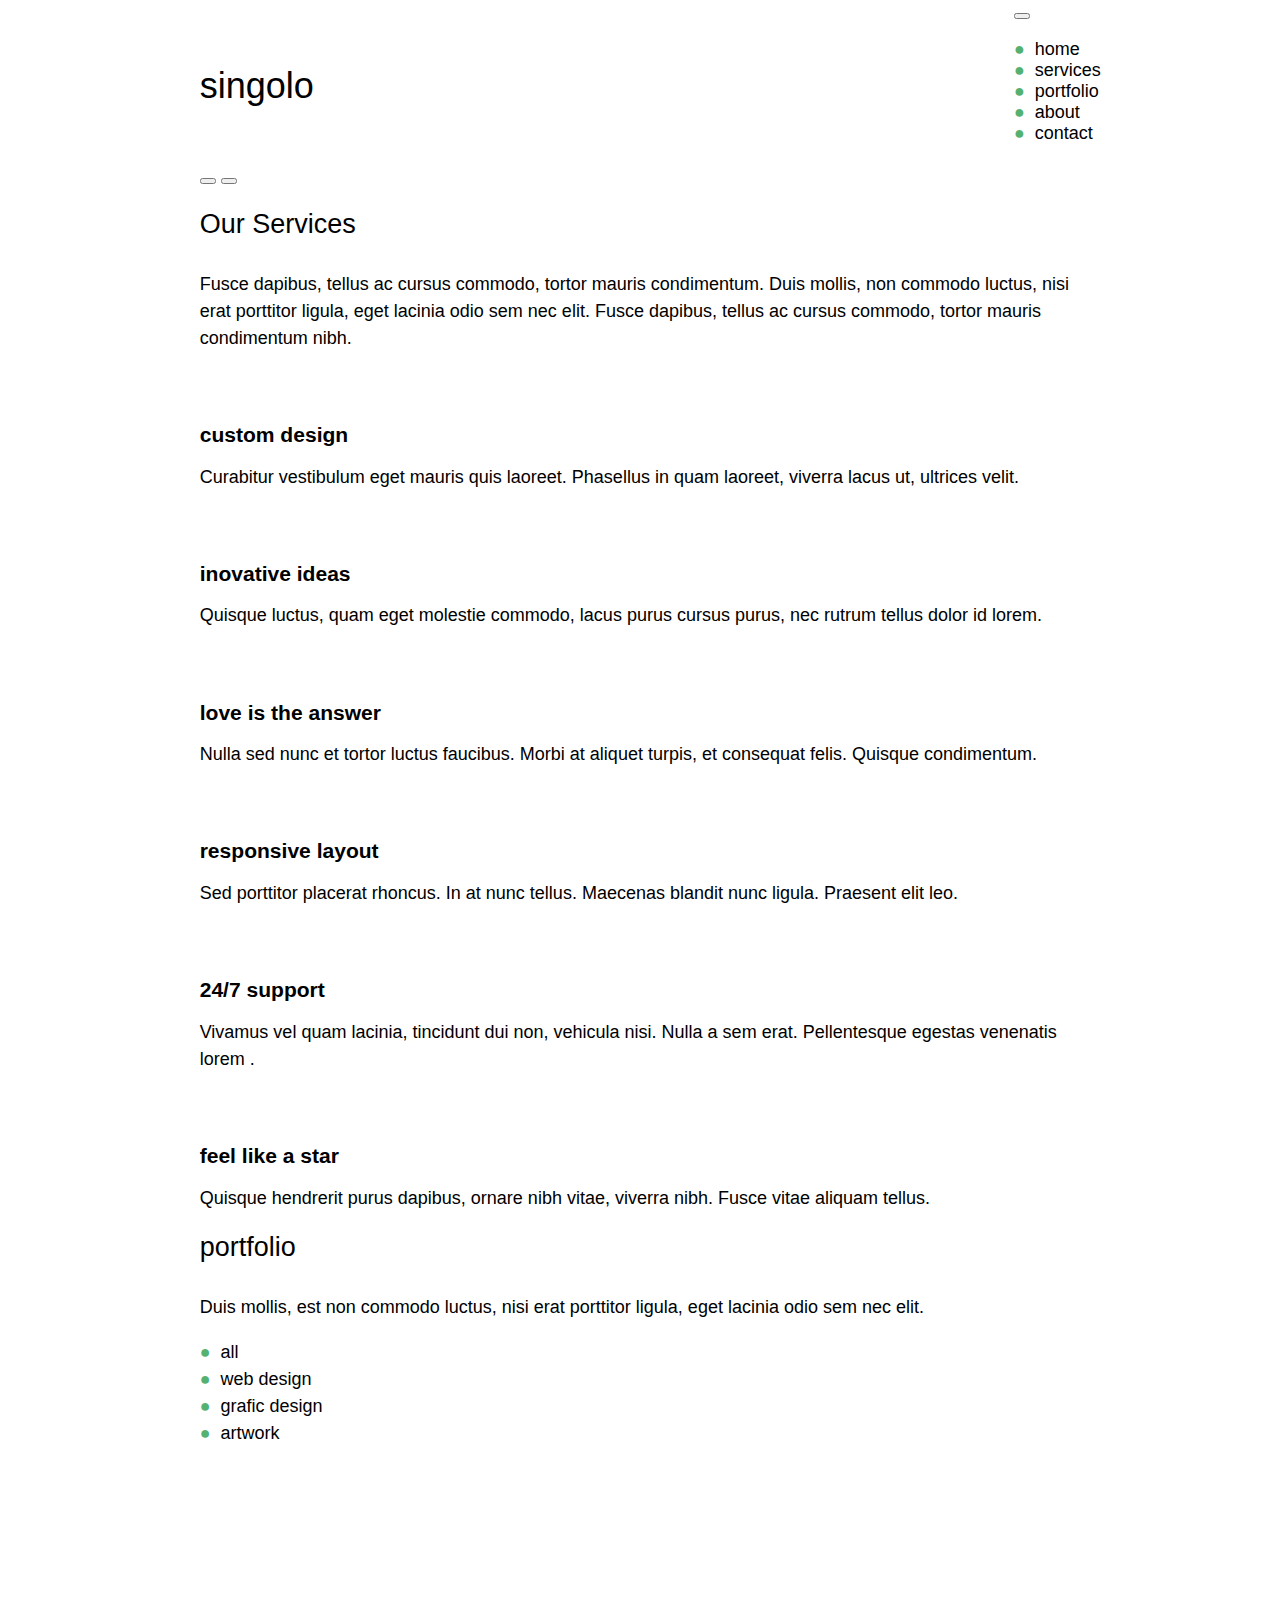
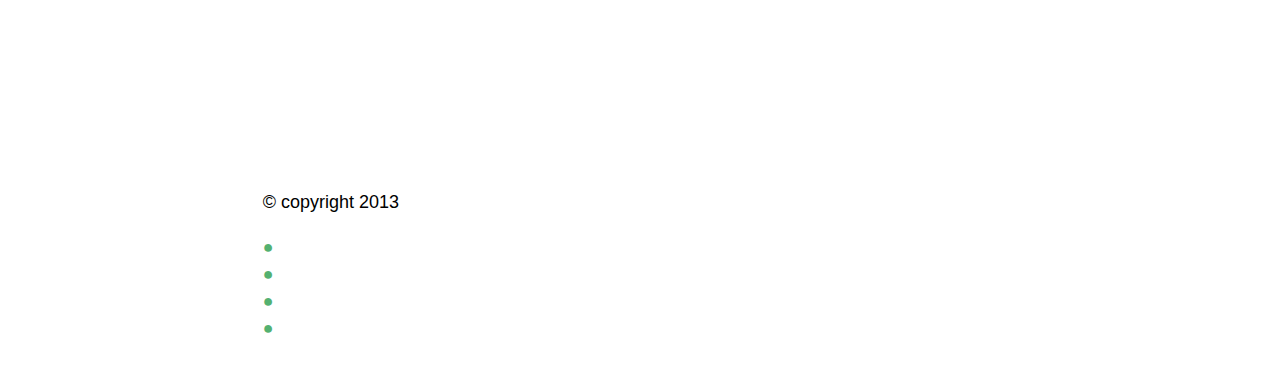
==== index2.html @ 289243b2 "Create index2.html" ====
<!DOCTYPE html>
<html lang="en">

<head>
  <meta charset="UTF-8" />
  <meta name="viewport" content="width=device-width, initial-scale=1.0" />
  <link rel="stylesheet" href="style.css" />
  <title>Singolo</title>
</head>

<body>
  <header id="header" class="header">
    <div class="logo">
      <h1> <a href="">singolo</a></h1>
    </div>
    <nav class="header__navigation">
      <button id="button"></button>
      <div id="picture"></div>
      <ul id="navigation">
        <li class="nav_item">
          <a id="home_A" class="nav_link" href="#slider">home</a>
        </li>
        <li class="nav_item">
          <a id="services_A" class="nav_link" href="#services">services</a>
        </li>
        <li class="nav_item">
          <a id="portfolio_A" class="nav_link" href="#portfolio">portfolio</a>
        </li>
        <li class="nav_item">
          <a id="about_A" class="nav_link" href="#about">about</a>
        </li>
        <li class="nav_item">
          <a id="contact_A" class="nav_link" href="#footer">contact</a>
        </li>
      </ul>
    </nav>
  </header>

  <main>
    <section class="slider_all">
      <div id="slider">
        <button id="button_left"></button>
        <button id="button_right"></button>
      </div>
    </section>
    <div class="section_all">
      <section id="services" class="services">
        <div class="basic_description">
          <h2 class="title_services">Our Services</h2>
          <p class="text_services">
            Fusce dapibus, tellus ac cursus commodo, tortor mauris condimentum.
            Duis mollis, non commodo luctus, nisi erat porttitor ligula, eget
            lacinia odio sem nec elit. Fusce dapibus, tellus ac cursus commodo,
            tortor mauris condimentum nibh.
          </p>
        </div>
        <div class="services_list">
          <div class="grid_item">
            <div class="compound_img_1">
              <img src="./img/services-item-1--nocircle.svg" alt="">
            </div>
            <div class="compound">
              <h3 class="section_headers">custom design</h3>
              <p class="description">
                Curabitur vestibulum eget mauris quis laoreet. Phasellus in quam
                laoreet, viverra lacus ut, ultrices velit.
              </p>
            </div>
          </div>
          <div class="grid_item">
            <div class="compound_img_2">
              <img src="./img/services-item-2--nocircle.svg" alt="">
            </div>
            <div class="compound">
              <h3 class="section_headers">inovative ideas</h3>
              <p class="description">
                Quisque luctus, quam eget molestie commodo, lacus purus cursus purus, nec rutrum tellus dolor id lorem.
              </p>
            </div>
          </div>
          <div class="grid_item">
            <div class="compound_img_3">
              <img src="./img/services-item-3--nocircle.svg" alt="">
            </div>
            <div class="compound">
              <h3 class="section_headers">love is the answer</h3>
              <p class="description">
                Nulla sed nunc et tortor luctus faucibus. Morbi at aliquet turpis, et consequat felis. Quisque
                condimentum.
              </p>
            </div>
          </div>
          <div class="grid_item">
            <div class="compound_img_4">
              <img src="./img/services-item-4--nocircle.svg" alt="">
            </div>
            <div class="compound">
              <h3 class="section_headers">responsive layout</h3>
              <p class="description">
                Sed porttitor placerat rhoncus. In at nunc tellus. Maecenas blandit nunc ligula. Praesent elit leo.
              </p>
            </div>
          </div>
          <div class="grid_item">
            <div class="compound_img_5">
              <img src="./img/services-item-5--nocircle.svg" alt="">
            </div>
            <div class="compound">
              <h3 class="section_headers">24/7 support</h3>
              <p class="description">
                Vivamus vel quam lacinia, tincidunt dui non, vehicula nisi. Nulla a sem erat. Pellentesque egestas
                venenatis lorem .
              </p>
            </div>
          </div>
          <div class="grid_item">
            <div class="compound_img_6">
              <img src="./img/services-item-6--nocircle.svg" alt="">
            </div>
            <div class="compound">
              <h3 class="section_headers">feel like a star</h3>
              <p class="description">
                Quisque hendrerit purus dapibus, ornare nibh vitae, viverra nibh. Fusce vitae aliquam tellus.
              </p>
            </div>
          </div>
        </div>
      </section>
    </div>
    <div class="portfolio_all">
      <section id="portfolio" class="portfolio">
        <div class="section_filter">
          <h2 class="name_portfolio">portfolio</h2>
          <p class="description_portfolio">
            Duis mollis, est non commodo luctus, nisi erat porttitor ligula, eget lacinia odio sem nec elit.
          </p>
          <ul class="filter_list">
            <li class="filter_text">
              <a id="all" class="filter_link" href="#" onclick="return false;">all</a>
            </li>
            <li class="filter_text">
              <a id="web" class="filter_link" href="#" onclick="return false;">web design</a>
            </li>
            <li class="filter_text">
              <a id="design" class="filter_link" href="#" onclick="return false;">grafic design</a>
            </li>
            <li class="filter_text">
              <a id="art" class="filter_link" href="#" onclick="return false;">artwork</a>
            </li>
          </ul>
        </div>
        <div class="grid_filter">
          <div class="img_portfolio"><img src="./img/portfolio-1.png" alt=""></div>
          <div class="img_portfolio"><img src="./img/portfolio-2.png" alt=""></div>
          <div class="img_portfolio"><img src="./img/portfolio-3.png" alt=""></div>
          <div class="img_portfolio"><img src="./img/portfolio-4.png" alt=""></div>
          <div class="img_portfolio"><img src="./img/portfolio-5.png" alt=""></div>
          <div class="img_portfolio"><img src="./img/portfolio-6.png" alt=""></div>
          <div class="img_portfolio"><img src="./img/portfolio-7.png" alt=""></div>
          <div class="img_portfolio"><img src="./img/portfolio-8.png" alt=""></div>
          <div class="img_portfolio"><img src="./img/portfolio-9.png" alt=""></div>
          <div class="img_portfolio"><img src="./img/portfolio-10.png" alt=""></div>
          <div class="img_portfolio"><img src="./img/portfolio-11.png" alt=""></div>
          <div class="img_portfolio"><img src="./img/portfolio-12.png" alt=""></div>
        </div>
      </section>
    </div>
    <div class="footer_all">
      <footer id="footer" class="foot">
        <div class="copyright">
          <span>
            &copy copyright 2013
          </span>
        </div>
        <ul class="social">
          <li class="img_social"><a href="#"><img class="img_1" src="./img/ico-facebook--nocircle.png" alt=""></a></li>
          <li class="img_social"><a href="#"><img class="img_2" src="./img/ico-google-plus--nocircle.png" alt=""></a>
          </li>
          <li class="img_social"><a href="#"><img class="img_3" src="./img/ico-twitter--nocircle.png" alt=""></a></li>
          <li class="img_social"><a href="#"><img class="img_4" src="./img/ico-linkedin--nocircle.png" alt=""></a></li>
        </ul>
      </footer>
    </div>
    <script src="./script.js"></script>
  </main>
</body>

</html>
---- style.css ----
body {
  display: flex;
  flex-direction: column;
  width: 100%;
  max-width: 1024px;
  margin: 0 auto;
  background-color: #fff;
  color: #000;
  font-family: PT Sans, Helvetica, Geneva, Arial, sans-serif;
  font-size: 18px;
}

header,
main,
footer {
  padding-left: 7%;
  padding-right: 5%;
  background-color: #fff;
}

header {
  display: flex;
  flex-direction: row;
  justify-content: space-between;
  flex-wrap: wrap-reverse;
  align-items: center;
  background-color: #fff;
}

.header_data {
  width: 480px;
}

.contacts {
  margin-top: 0;
  display: flex;
  flex-direction: row;
  flex-wrap: wrap-reverse;
  padding-bottom: 20px;
}

.contact_block_1 {
  line-height: 1.7;
}

.contact_block_2 {
  line-height: 1.7;
  padding-left: 30px;
}

figure {
  padding-top: 20px;
  padding-bottom: 20px;

  width: 235px;
  margin: 1%;
}

img {
  width: 100%;
  border-radius: 5px; 
}

main {
  line-height: 1.5;
  padding-bottom: 30px;
}

.about {
  display: flex; 
  flex-direction: row;
  justify-content: flex-start
}

.green_block {
  background-color: rgb(84, 177, 112);
  width: 10px;
  margin-top: 22px;
  margin-bottom: 22px;
  margin-right: 10px;
}

ul {
  padding: 0;
  margin-left: 0px;
}

li {
  list-style-type: none;
  display: flex;
}
 li:before {
  color: rgb(84, 177, 112);
  content: "●";
  padding-right: 10px;
}

a {
  font-style: normal;
  color: #000;
  text-decoration: none;
 
}

a:hover {
  transition: .2s linear;
  color: rgb(84, 177, 112);
}

i {
  padding-right: 17px;
}

h1 {
  padding-top: 10px;
  line-height: 0.7;
  color: #000;
  font-weight: normal;
}

h2 {
  padding-bottom: 10px;
  line-height: 1;
  color: #000;
  font-weight: normal;
}

h3 {
  padding-top: 10px;
  line-height: 0.7;
  color: #000;
}
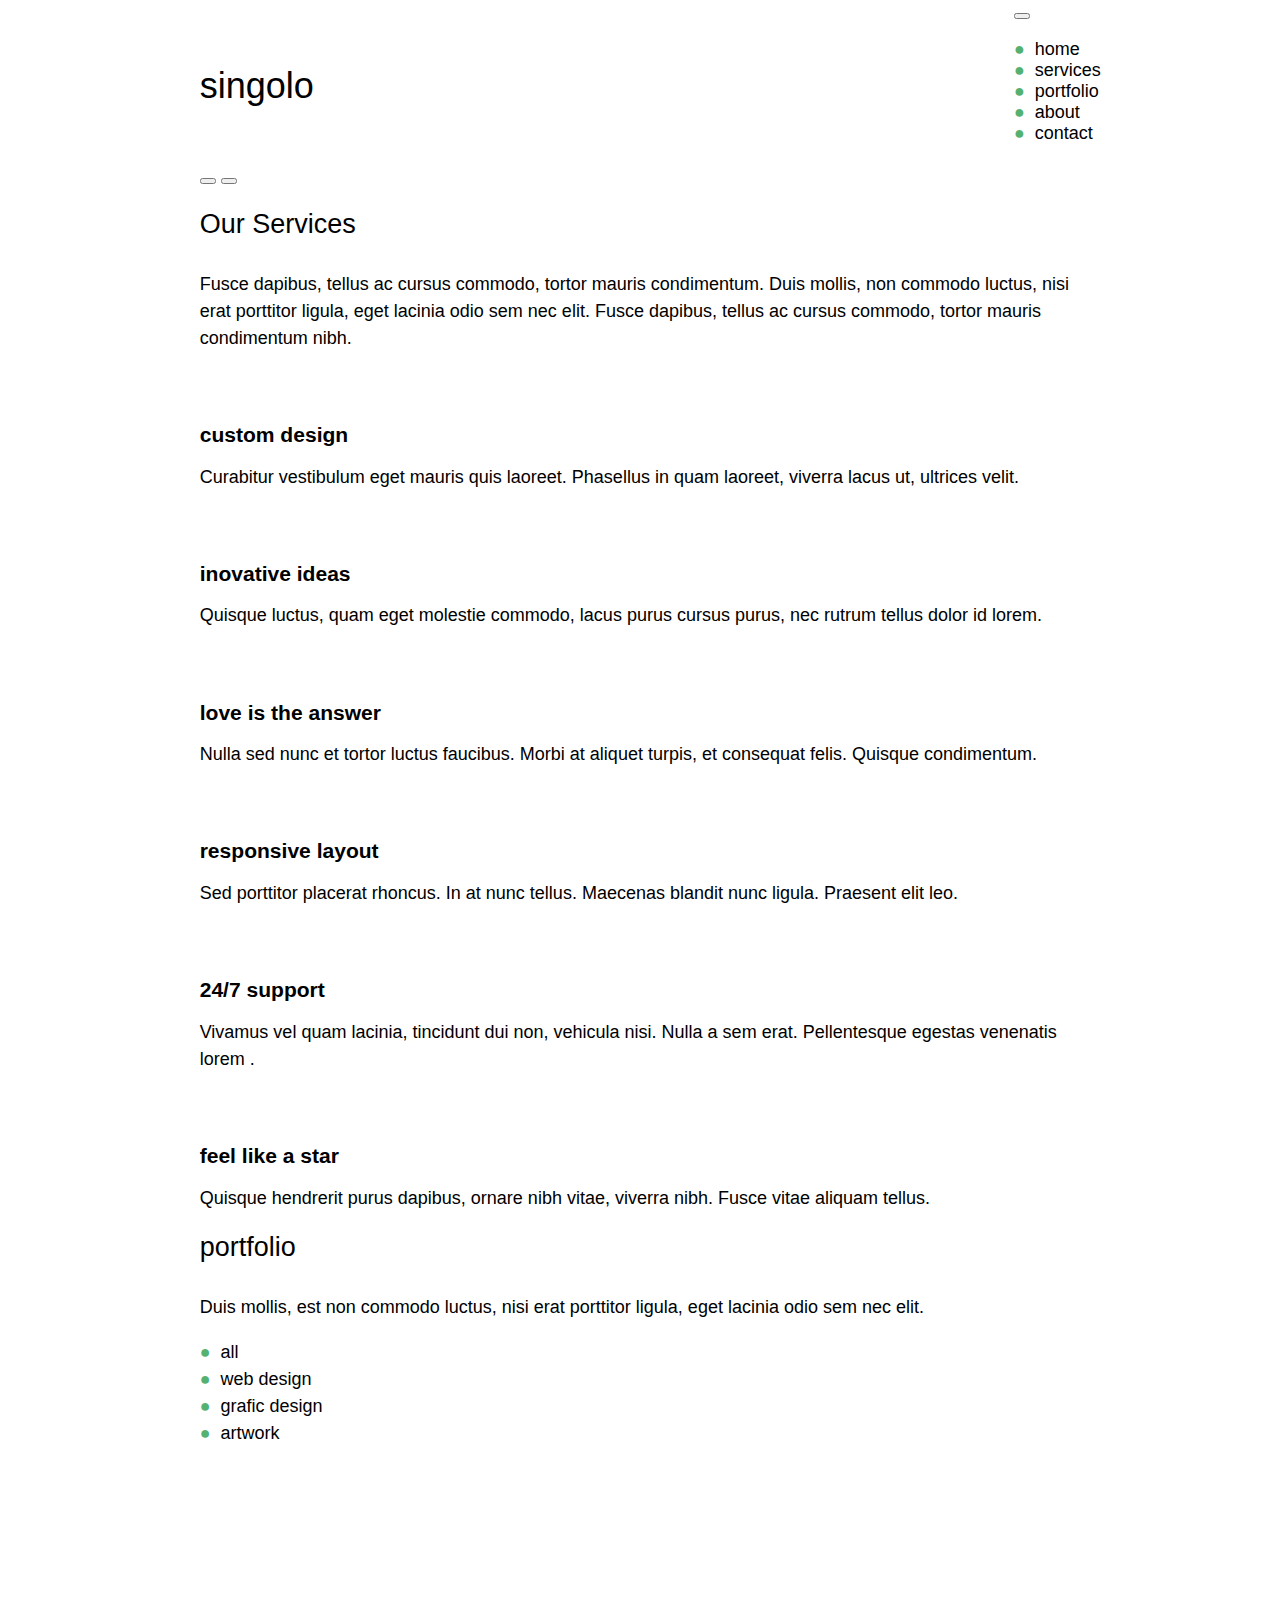
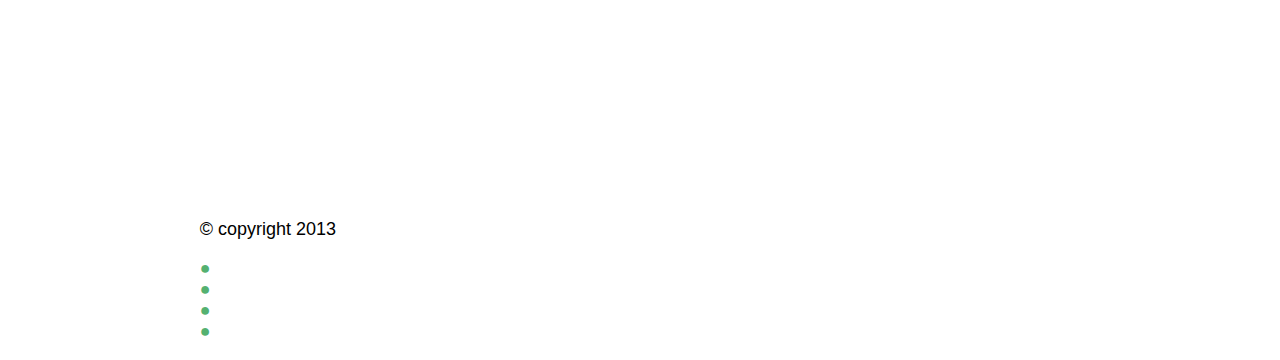
==== commit 18a0df8d: "Update index2.html" ====
--- a/index2.html
+++ b/index2.html
@@ -5,184 +5,187 @@
   <meta charset="UTF-8" />
   <meta name="viewport" content="width=device-width, initial-scale=1.0" />
   <link rel="stylesheet" href="style.css" />
+  <link href="https://fonts.googleapis.com/css2?family=Lato&display=swap" rel="stylesheet">
   <title>Singolo</title>
 </head>
 
 <body>
-  <header id="header" class="header">
-    <div class="logo">
-      <h1> <a href="">singolo</a></h1>
-    </div>
-    <nav class="header__navigation">
-      <button id="button"></button>
-      <div id="picture"></div>
-      <ul id="navigation">
-        <li class="nav_item">
-          <a id="home_A" class="nav_link" href="#slider">home</a>
-        </li>
-        <li class="nav_item">
-          <a id="services_A" class="nav_link" href="#services">services</a>
-        </li>
-        <li class="nav_item">
-          <a id="portfolio_A" class="nav_link" href="#portfolio">portfolio</a>
-        </li>
-        <li class="nav_item">
-          <a id="about_A" class="nav_link" href="#about">about</a>
-        </li>
-        <li class="nav_item">
-          <a id="contact_A" class="nav_link" href="#footer">contact</a>
-        </li>
-      </ul>
-    </nav>
-  </header>
+  <div class="header_width">
+    <header id="header">
+      <div class="logo">
+        <h1><a href="">singolo</a></h1>
+      </div>
+      <nav class="header__nav">
+        <div id="picture"><button id="menu_button"></button></div>
+        <ul id="navigation">
+          <li class="nav_item">
+            <a href="#slider">home</a>
+          </li>
+          <li class="nav_item">
+            <a href="#services">services</a>
+          </li>
+          <li class="nav_item">
+            <a href="#portfolio">portfolio</a>
+          </li>
+          <li class="nav_item">
+            <a href="#about">about</a>
+          </li>
+          <li>
+            <a href="#footer">contact</a>
+          </li>
+        </ul>
+      </nav>
+    </header>
+    <div class="header_down_line"></div>
+  </div>
 
   <main>
-    <section class="slider_all">
+    <section class="slider_section">
       <div id="slider">
         <button id="button_left"></button>
         <button id="button_right"></button>
       </div>
     </section>
-    <div class="section_all">
-      <section id="services" class="services">
-        <div class="basic_description">
-          <h2 class="title_services">Our Services</h2>
-          <p class="text_services">
-            Fusce dapibus, tellus ac cursus commodo, tortor mauris condimentum.
-            Duis mollis, non commodo luctus, nisi erat porttitor ligula, eget
-            lacinia odio sem nec elit. Fusce dapibus, tellus ac cursus commodo,
-            tortor mauris condimentum nibh.
-          </p>
-        </div>
-        <div class="services_list">
-          <div class="grid_item">
-            <div class="compound_img_1">
-              <img src="./img/services-item-1--nocircle.svg" alt="">
-            </div>
-            <div class="compound">
-              <h3 class="section_headers">custom design</h3>
-              <p class="description">
-                Curabitur vestibulum eget mauris quis laoreet. Phasellus in quam
-                laoreet, viverra lacus ut, ultrices velit.
-              </p>
-            </div>
+    <section class="services">
+      <article class="basic_description">
+        <h2 class="title_services">Our Services</h2>
+        <p class="text_services">
+          Fusce dapibus, tellus ac cursus commodo, tortor mauris condimentum.
+          Duis mollis, non commodo luctus, nisi erat porttitor ligula, eget
+          lacinia odio sem nec elit. Fusce dapibus, tellus ac cursus commodo,
+          tortor mauris condimentum nibh.
+        </p>
+      </article>
+      <article class="services_list">
+        <div class="grid_item">
+          <div class="compound_img_1">
+            <img src="./img/services-item-1--nocircle.svg" alt="">
           </div>
-          <div class="grid_item">
-            <div class="compound_img_2">
-              <img src="./img/services-item-2--nocircle.svg" alt="">
-            </div>
-            <div class="compound">
-              <h3 class="section_headers">inovative ideas</h3>
-              <p class="description">
-                Quisque luctus, quam eget molestie commodo, lacus purus cursus purus, nec rutrum tellus dolor id lorem.
-              </p>
-            </div>
-          </div>
-          <div class="grid_item">
-            <div class="compound_img_3">
-              <img src="./img/services-item-3--nocircle.svg" alt="">
-            </div>
-            <div class="compound">
-              <h3 class="section_headers">love is the answer</h3>
-              <p class="description">
-                Nulla sed nunc et tortor luctus faucibus. Morbi at aliquet turpis, et consequat felis. Quisque
-                condimentum.
-              </p>
-            </div>
-          </div>
-          <div class="grid_item">
-            <div class="compound_img_4">
-              <img src="./img/services-item-4--nocircle.svg" alt="">
-            </div>
-            <div class="compound">
-              <h3 class="section_headers">responsive layout</h3>
-              <p class="description">
-                Sed porttitor placerat rhoncus. In at nunc tellus. Maecenas blandit nunc ligula. Praesent elit leo.
-              </p>
-            </div>
-          </div>
-          <div class="grid_item">
-            <div class="compound_img_5">
-              <img src="./img/services-item-5--nocircle.svg" alt="">
-            </div>
-            <div class="compound">
-              <h3 class="section_headers">24/7 support</h3>
-              <p class="description">
-                Vivamus vel quam lacinia, tincidunt dui non, vehicula nisi. Nulla a sem erat. Pellentesque egestas
-                venenatis lorem .
-              </p>
-            </div>
-          </div>
-          <div class="grid_item">
-            <div class="compound_img_6">
-              <img src="./img/services-item-6--nocircle.svg" alt="">
-            </div>
-            <div class="compound">
-              <h3 class="section_headers">feel like a star</h3>
-              <p class="description">
-                Quisque hendrerit purus dapibus, ornare nibh vitae, viverra nibh. Fusce vitae aliquam tellus.
-              </p>
-            </div>
+          <div class="compound">
+            <h3 class="section_headers">custom design</h3>
+            <p class="description">
+              Curabitur vestibulum eget mauris quis laoreet. Phasellus in quam
+              laoreet, viverra lacus ut, ultrices velit.
+            </p>
           </div>
         </div>
-      </section>
-    </div>
-    <div class="portfolio_all">
-      <section id="portfolio" class="portfolio">
-        <div class="section_filter">
-          <h2 class="name_portfolio">portfolio</h2>
-          <p class="description_portfolio">
-            Duis mollis, est non commodo luctus, nisi erat porttitor ligula, eget lacinia odio sem nec elit.
-          </p>
-          <ul class="filter_list">
-            <li class="filter_text">
-              <a id="all" class="filter_link" href="#" onclick="return false;">all</a>
-            </li>
-            <li class="filter_text">
-              <a id="web" class="filter_link" href="#" onclick="return false;">web design</a>
-            </li>
-            <li class="filter_text">
-              <a id="design" class="filter_link" href="#" onclick="return false;">grafic design</a>
-            </li>
-            <li class="filter_text">
-              <a id="art" class="filter_link" href="#" onclick="return false;">artwork</a>
-            </li>
-          </ul>
+        <div class="grid_item">
+          <div class="compound_img_2">
+            <img src="./img/services-item-2--nocircle.svg" alt="">
+          </div>
+          <div class="compound">
+            <h3 class="section_headers">inovative ideas</h3>
+            <p class="description">
+              Quisque luctus, quam eget molestie commodo, lacus purus cursus purus, nec rutrum tellus dolor id lorem.
+            </p>
+          </div>
         </div>
-        <div class="grid_filter">
-          <div class="img_portfolio"><img src="./img/portfolio-1.png" alt=""></div>
-          <div class="img_portfolio"><img src="./img/portfolio-2.png" alt=""></div>
-          <div class="img_portfolio"><img src="./img/portfolio-3.png" alt=""></div>
-          <div class="img_portfolio"><img src="./img/portfolio-4.png" alt=""></div>
-          <div class="img_portfolio"><img src="./img/portfolio-5.png" alt=""></div>
-          <div class="img_portfolio"><img src="./img/portfolio-6.png" alt=""></div>
-          <div class="img_portfolio"><img src="./img/portfolio-7.png" alt=""></div>
-          <div class="img_portfolio"><img src="./img/portfolio-8.png" alt=""></div>
-          <div class="img_portfolio"><img src="./img/portfolio-9.png" alt=""></div>
-          <div class="img_portfolio"><img src="./img/portfolio-10.png" alt=""></div>
-          <div class="img_portfolio"><img src="./img/portfolio-11.png" alt=""></div>
-          <div class="img_portfolio"><img src="./img/portfolio-12.png" alt=""></div>
+        <div class="grid_item">
+          <div class="compound_img_3">
+            <img src="./img/services-item-3--nocircle.svg" alt="">
+          </div>
+          <div class="compound">
+            <h3 class="section_headers">love is the answer</h3>
+            <p class="description">
+              Nulla sed nunc et tortor luctus faucibus. Morbi at aliquet turpis, et consequat felis. Quisque
+              condimentum.
+            </p>
+          </div>
         </div>
-      </section>
-    </div>
-    <div class="footer_all">
-      <footer id="footer" class="foot">
-        <div class="copyright">
-          <span>
-            &copy copyright 2013
-          </span>
+        <div class="grid_item">
+          <div class="compound_img_4">
+            <img src="./img/services-item-4--nocircle.svg" alt="">
+          </div>
+          <div class="compound">
+            <h3 class="section_headers">responsive layout</h3>
+            <p class="description">
+              Sed porttitor placerat rhoncus. In at nunc tellus. Maecenas blandit nunc ligula. Praesent elit leo.
+            </p>
+          </div>
         </div>
-        <ul class="social">
-          <li class="img_social"><a href="#"><img class="img_1" src="./img/ico-facebook--nocircle.png" alt=""></a></li>
-          <li class="img_social"><a href="#"><img class="img_2" src="./img/ico-google-plus--nocircle.png" alt=""></a>
+        <div class="grid_item">
+          <div class="compound_img_5">
+            <img src="./img/services-item-5--nocircle.svg" alt="">
+          </div>
+          <div class="compound">
+            <h3 class="section_headers">24/7 support</h3>
+            <p class="description">
+              Vivamus vel quam lacinia, tincidunt dui non, vehicula nisi. Nulla a sem erat. Pellentesque egestas
+              venenatis lorem .
+            </p>
+          </div>
+        </div>
+        <div class="grid_item">
+          <div class="compound_img_6">
+            <img src="./img/services-item-6--nocircle.svg" alt="">
+          </div>
+          <div class="compound">
+            <h3 class="section_headers">feel like a star</h3>
+            <p class="description">
+              Quisque hendrerit purus dapibus, ornare nibh vitae, viverra nibh. Fusce vitae aliquam tellus.
+            </p>
+          </div>
+        </div>
+      </article>
+    </section>
+
+    <section id="portfolio" class="portfolio">
+      <div class="section_filter">
+        <h2 class="name_portfolio">portfolio</h2>
+        <p class="description_portfolio">
+          Duis mollis, est non commodo luctus, nisi erat porttitor ligula, eget lacinia odio sem nec elit.
+        </p>
+        <ul class="filter_list">
+          <li class="filter_text">
+            <a id="all" class="filter_link" href="#" onclick="return false;">all</a>
           </li>
-          <li class="img_social"><a href="#"><img class="img_3" src="./img/ico-twitter--nocircle.png" alt=""></a></li>
-          <li class="img_social"><a href="#"><img class="img_4" src="./img/ico-linkedin--nocircle.png" alt=""></a></li>
+          <li class="filter_text">
+            <a id="web" class="filter_link" href="#" onclick="return false;">web design</a>
+          </li>
+          <li class="filter_text">
+            <a id="design" class="filter_link" href="#" onclick="return false;">grafic design</a>
+          </li>
+          <li class="filter_text">
+            <a id="art" class="filter_link" href="#" onclick="return false;">artwork</a>
+          </li>
         </ul>
-      </footer>
-    </div>
-    <script src="./script.js"></script>
+      </div>
+      <div class="grid_filter">
+        <div class="img_portfolio"><img src="./img/portfolio-1.png" alt=""></div>
+        <div class="img_portfolio"><img src="./img/portfolio-2.png" alt=""></div>
+        <div class="img_portfolio"><img src="./img/portfolio-3.png" alt=""></div>
+        <div class="img_portfolio"><img src="./img/portfolio-4.png" alt=""></div>
+        <div class="img_portfolio"><img src="./img/portfolio-5.png" alt=""></div>
+        <div class="img_portfolio"><img src="./img/portfolio-6.png" alt=""></div>
+        <div class="img_portfolio"><img src="./img/portfolio-7.png" alt=""></div>
+        <div class="img_portfolio"><img src="./img/portfolio-8.png" alt=""></div>
+        <div class="img_portfolio"><img src="./img/portfolio-9.png" alt=""></div>
+        <div class="img_portfolio"><img src="./img/portfolio-10.png" alt=""></div>
+        <div class="img_portfolio"><img src="./img/portfolio-11.png" alt=""></div>
+        <div class="img_portfolio"><img src="./img/portfolio-12.png" alt=""></div>
+      </div>
+    </section>
   </main>
+
+  <div class="footer_width">
+    <div class="footer_up_line"></div>
+
+    <footer>
+      <div class="copyright">
+        <span>
+          &copy copyright 2013
+        </span>
+      </div>
+      <ul class="social">
+        <li class="img_social"><a href="#"><img class="img_1" src="./img/ico-facebook--nocircle.png" alt=""></a></li>
+        <li class="img_social"><a href="#"><img class="img_2" src="./img/ico-google-plus--nocircle.png" alt=""></a></li>
+        <li class="img_social"><a href="#"><img class="img_3" src="./img/ico-twitter--nocircle.png" alt=""></a></li>
+        <li class="img_social"><a href="#"><img class="img_4" src="./img/ico-linkedin--nocircle.png" alt=""></a></li>
+      </ul>
+    </footer>
+  </div>
+  <script src="./common.js"></script>
+
 </body>
 
 </html>
